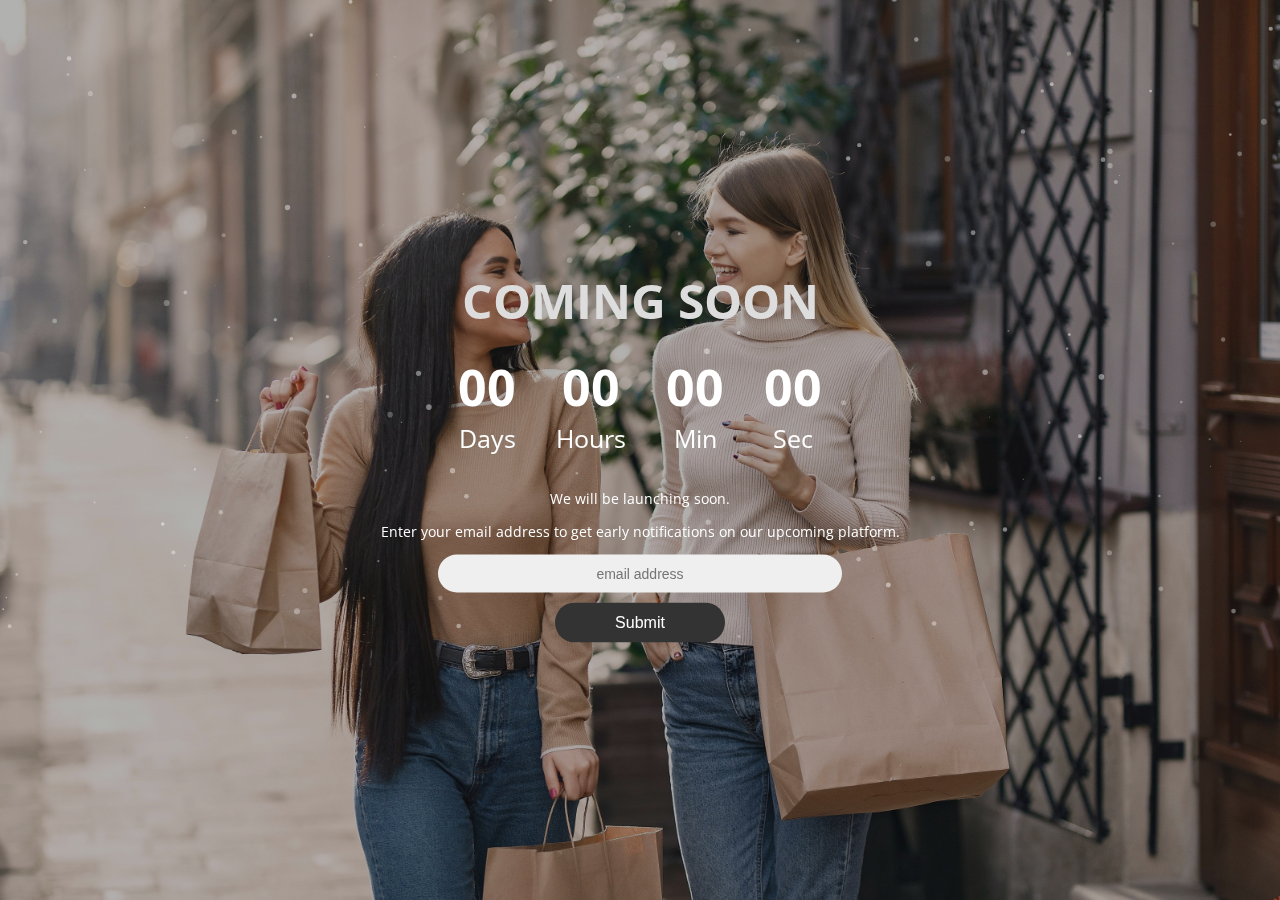
==== index.html @ b689df76 "Updates" ====
<!DOCTYPE html><html lang="en"><head><meta charSet="utf-8"/><meta http-equiv="x-ua-compatible" content="ie=edge"/><meta name="viewport" content="width=device-width, initial-scale=1, shrink-to-fit=no"/><style data-href="/styles.bd97d150b9ee68dac52d.css">@import url(https://fonts.googleapis.com/css?family=Open+Sans);body,html{margin:0;font-family:Open Sans,Helvetica,sans-serif}.bgimg,body,html{height:100%;width:100%}.bgimg{min-height:100vh;background-position:50%;background-size:cover;position:relative;color:#fff;font-size:25px}.topleft{top:0}.bottomleft,.topleft{position:absolute;left:16px}.bottomleft{bottom:0}.middle{position:absolute;top:50%;left:50%;transform:translate(-50%,-50%);text-align:center;width:100%;padding:0 20px;box-sizing:border-box}hr{margin:auto;width:40%}.bg-layout{width:100%;background-color:rgba(0,0,0,.3);display:block;min-height:100vh;height:100%}.h1{color:#ddd;font-size:48px;margin:20px 0;font-weight:700}.brand-logo{width:160px;border-radius:10px}.social_icon_wrapper{margin-top:1%}.social_icon{padding-right:15px;font-size:18px}.social_icon:hover{cursor:pointer}.fa-facebook-f:hover{color:#3b5998}.fa-twitter:hover{color:#1da1f2}.fa-linkedin-in:hover{color:#0077b5}.fa-instagram:hover{color:#e4405f}@media screen and (min-width:400px){.brand-logo{width:200px}}.services{margin-top:20px}.services span{text-transform:uppercase}.c-wrap{display:flex;justify-content:center;position:absolute;background:#dadada;bottom:0;height:auto;top:220px}.c-wrap,.content{width:100%}.content input,.emails{height:36px;border-radius:40px;outline:none;border:0;background:#efefef;text-align:center;width:100%;max-width:400px;display:block;margin:0 auto;font-size:14px}.button,.buttons{cursor:pointer;background-color:#333;color:#fff;padding:10px 0;text-align:center;text-decoration:none;display:inline;font-size:16px;margin:10px 0;border-radius:40px;outline:none;width:170px;border:1px solid transparent}.button:active,.button:focus{border:1px solid #fff}.button-social{background:transparent;border:none;padding:0 8px;transition:all .2s ease-in-out;cursor:pointer;position:relative;top:0}.button-social:hover{position:relative;top:-2px;opacity:.8}.content p{font-size:14px}.button:hover{opacity:.9}.Countdown{margin:10px auto;padding-bottom:20px}.Countdown-col{display:inline-block}.Countdown-col-element{display:inline-block;margin:0 20px;display:flex;flex-direction:column}.Countdown-col-element strong{font-size:50px}</style><meta name="generator" content="Gatsby 2.23.11"/><title data-react-helmet="true">TuShare</title><link data-react-helmet="true" href="//cdn-images.mailchimp.com/embedcode/slim-10_7.css" rel="stylesheet" type="text/css"/><meta data-react-helmet="true" name="description" content="Sample"/><meta data-react-helmet="true" name="keywords" content="sample, something"/><link rel="icon" href="/favicon-32x32.png?v=45cc9064feb52693f29e51f3757d3b09"/><link rel="manifest" href="/manifest.webmanifest"/><meta name="theme-color" content="#663399"/><link rel="apple-touch-icon" sizes="48x48" href="/icons/icon-48x48.png?v=45cc9064feb52693f29e51f3757d3b09"/><link rel="apple-touch-icon" sizes="72x72" href="/icons/icon-72x72.png?v=45cc9064feb52693f29e51f3757d3b09"/><link rel="apple-touch-icon" sizes="96x96" href="/icons/icon-96x96.png?v=45cc9064feb52693f29e51f3757d3b09"/><link rel="apple-touch-icon" sizes="144x144" href="/icons/icon-144x144.png?v=45cc9064feb52693f29e51f3757d3b09"/><link rel="apple-touch-icon" sizes="192x192" href="/icons/icon-192x192.png?v=45cc9064feb52693f29e51f3757d3b09"/><link rel="apple-touch-icon" sizes="256x256" href="/icons/icon-256x256.png?v=45cc9064feb52693f29e51f3757d3b09"/><link rel="apple-touch-icon" sizes="384x384" href="/icons/icon-384x384.png?v=45cc9064feb52693f29e51f3757d3b09"/><link rel="apple-touch-icon" sizes="512x512" href="/icons/icon-512x512.png?v=45cc9064feb52693f29e51f3757d3b09"/><link as="script" rel="preload" href="/webpack-runtime-74cdb63aa7502cb76652.js"/><link as="script" rel="preload" href="/framework-cb7ae778ae1959fc2db8.js"/><link as="script" rel="preload" href="/app-c9fc3df4b4736c177c31.js"/><link as="script" rel="preload" href="/styles-c2fe8482057191dca484.js"/><link as="script" rel="preload" href="/e50e9c162871c1d91fba5ce567a5656e16dc6783-34c7e27d2656dd92c543.js"/><link as="script" rel="preload" href="/component---src-pages-index-js-b660bbace867b52a93fc.js"/><link as="fetch" rel="preload" href="/page-data\index\page-data.json" crossorigin="anonymous"/><link as="fetch" rel="preload" href="/page-data\app-data.json" crossorigin="anonymous"/></head><body><div id="___gatsby"><div style="outline:none" tabindex="-1" id="gatsby-focus-wrapper"><div class="container"><div class="bgimg" style="background-image:url(/static/shopping-together-d38fa1436203c47741b01d737601ee2b.jpg)"><div class="bg-layout"><div class="particles"><canvas style="width:100%;height:100%"></canvas></div><div class="middle"><div class="content"><h1 class="h1">COMING SOON</h1><div class="Countdown"><span class="Countdown-col"><span class="Countdown-col-element"><strong>00</strong><span>Days</span></span></span><span class="Countdown-col"><span class="Countdown-col-element"><strong>00</strong><span>Hours</span></span></span><span class="Countdown-col"><span class="Countdown-col-element"><strong>00</strong><span>Min</span></span></span><span class="Countdown-col"><span class="Countdown-col-element"><strong>00</strong><span>Sec</span></span></span></div><p>We will be launching soon.</p><p>Enter your email address to get early notifications on our upcoming platform.</p><input type="text" name="email" placeholder="email address"/><button class="button">Submit</button><div id="mc_embed_signup"></div></div></div></div></div></div></div><div id="gatsby-announcer" style="position:absolute;top:0;width:1px;height:1px;padding:0;overflow:hidden;clip:rect(0, 0, 0, 0);white-space:nowrap;border:0" aria-live="assertive" aria-atomic="true"></div></div><script id="gatsby-script-loader">/*<![CDATA[*/window.pagePath="/";/*]]>*/</script><script id="gatsby-chunk-mapping">/*<![CDATA[*/window.___chunkMapping={"app":["/app-c9fc3df4b4736c177c31.js"],"component---node-modules-gatsby-plugin-offline-app-shell-js":["/component---node-modules-gatsby-plugin-offline-app-shell-js-fda762d692133a373e8f.js"],"component---src-pages-404-js":["/component---src-pages-404-js-7888895e042e1961de33.js"],"component---src-pages-index-js":["/component---src-pages-index-js-b660bbace867b52a93fc.js"]};/*]]>*/</script><script src="/component---src-pages-index-js-b660bbace867b52a93fc.js" async=""></script><script src="/e50e9c162871c1d91fba5ce567a5656e16dc6783-34c7e27d2656dd92c543.js" async=""></script><script src="/styles-c2fe8482057191dca484.js" async=""></script><script src="/app-c9fc3df4b4736c177c31.js" async=""></script><script src="/framework-cb7ae778ae1959fc2db8.js" async=""></script><script src="/webpack-runtime-74cdb63aa7502cb76652.js" async=""></script></body></html>
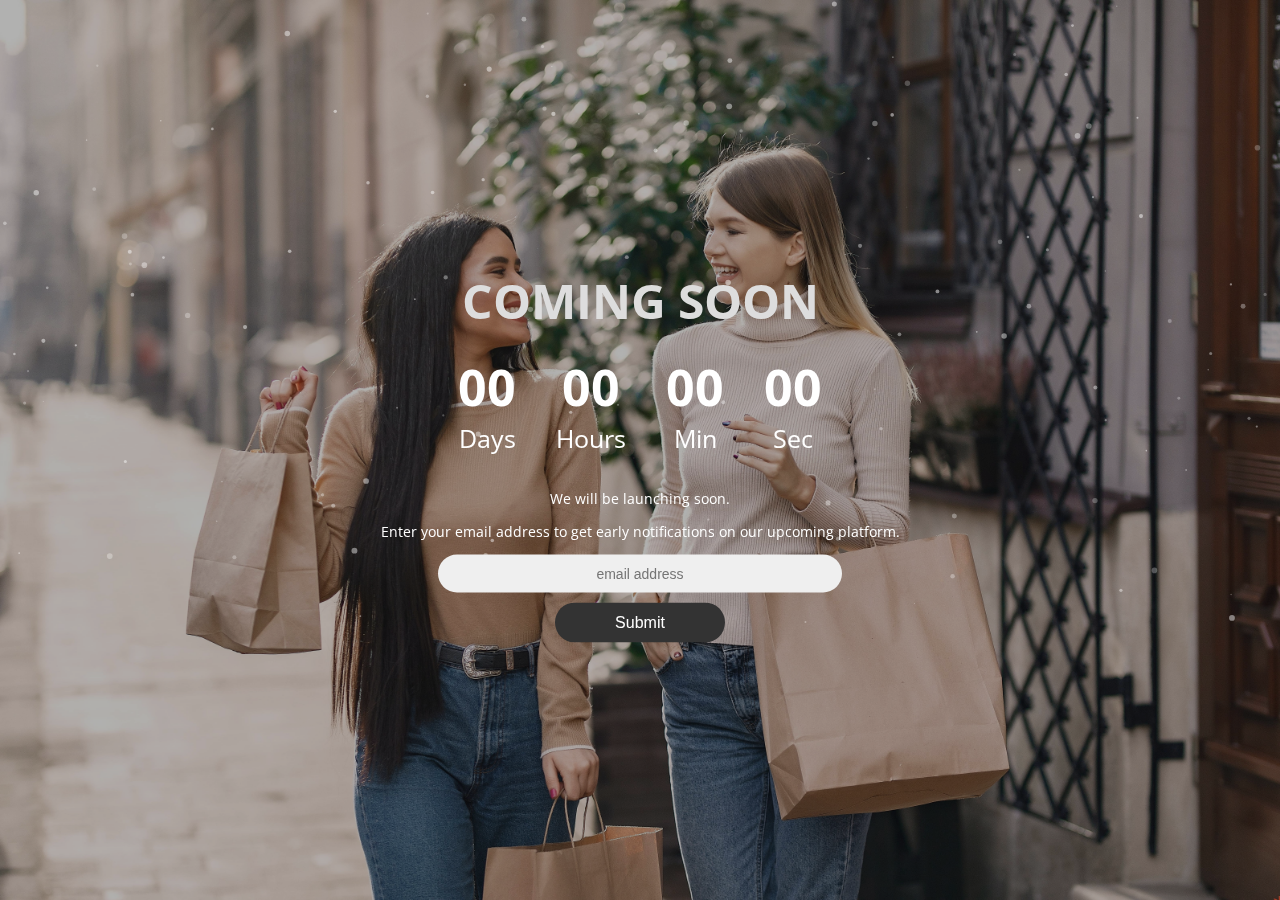
==== commit 6cc46758: "Updates" ====
--- a/index.html
+++ b/index.html
@@ -1 +1 @@
-<!DOCTYPE html><html lang="en"><head><meta charSet="utf-8"/><meta http-equiv="x-ua-compatible" content="ie=edge"/><meta name="viewport" content="width=device-width, initial-scale=1, shrink-to-fit=no"/><style data-href="/styles.bd97d150b9ee68dac52d.css">@import url(https://fonts.googleapis.com/css?family=Open+Sans);body,html{margin:0;font-family:Open Sans,Helvetica,sans-serif}.bgimg,body,html{height:100%;width:100%}.bgimg{min-height:100vh;background-position:50%;background-size:cover;position:relative;color:#fff;font-size:25px}.topleft{top:0}.bottomleft,.topleft{position:absolute;left:16px}.bottomleft{bottom:0}.middle{position:absolute;top:50%;left:50%;transform:translate(-50%,-50%);text-align:center;width:100%;padding:0 20px;box-sizing:border-box}hr{margin:auto;width:40%}.bg-layout{width:100%;background-color:rgba(0,0,0,.3);display:block;min-height:100vh;height:100%}.h1{color:#ddd;font-size:48px;margin:20px 0;font-weight:700}.brand-logo{width:160px;border-radius:10px}.social_icon_wrapper{margin-top:1%}.social_icon{padding-right:15px;font-size:18px}.social_icon:hover{cursor:pointer}.fa-facebook-f:hover{color:#3b5998}.fa-twitter:hover{color:#1da1f2}.fa-linkedin-in:hover{color:#0077b5}.fa-instagram:hover{color:#e4405f}@media screen and (min-width:400px){.brand-logo{width:200px}}.services{margin-top:20px}.services span{text-transform:uppercase}.c-wrap{display:flex;justify-content:center;position:absolute;background:#dadada;bottom:0;height:auto;top:220px}.c-wrap,.content{width:100%}.content input,.emails{height:36px;border-radius:40px;outline:none;border:0;background:#efefef;text-align:center;width:100%;max-width:400px;display:block;margin:0 auto;font-size:14px}.button,.buttons{cursor:pointer;background-color:#333;color:#fff;padding:10px 0;text-align:center;text-decoration:none;display:inline;font-size:16px;margin:10px 0;border-radius:40px;outline:none;width:170px;border:1px solid transparent}.button:active,.button:focus{border:1px solid #fff}.button-social{background:transparent;border:none;padding:0 8px;transition:all .2s ease-in-out;cursor:pointer;position:relative;top:0}.button-social:hover{position:relative;top:-2px;opacity:.8}.content p{font-size:14px}.button:hover{opacity:.9}.Countdown{margin:10px auto;padding-bottom:20px}.Countdown-col{display:inline-block}.Countdown-col-element{display:inline-block;margin:0 20px;display:flex;flex-direction:column}.Countdown-col-element strong{font-size:50px}</style><meta name="generator" content="Gatsby 2.23.11"/><title data-react-helmet="true">TuShare</title><link data-react-helmet="true" href="//cdn-images.mailchimp.com/embedcode/slim-10_7.css" rel="stylesheet" type="text/css"/><meta data-react-helmet="true" name="description" content="Sample"/><meta data-react-helmet="true" name="keywords" content="sample, something"/><link rel="icon" href="/favicon-32x32.png?v=45cc9064feb52693f29e51f3757d3b09"/><link rel="manifest" href="/manifest.webmanifest"/><meta name="theme-color" content="#663399"/><link rel="apple-touch-icon" sizes="48x48" href="/icons/icon-48x48.png?v=45cc9064feb52693f29e51f3757d3b09"/><link rel="apple-touch-icon" sizes="72x72" href="/icons/icon-72x72.png?v=45cc9064feb52693f29e51f3757d3b09"/><link rel="apple-touch-icon" sizes="96x96" href="/icons/icon-96x96.png?v=45cc9064feb52693f29e51f3757d3b09"/><link rel="apple-touch-icon" sizes="144x144" href="/icons/icon-144x144.png?v=45cc9064feb52693f29e51f3757d3b09"/><link rel="apple-touch-icon" sizes="192x192" href="/icons/icon-192x192.png?v=45cc9064feb52693f29e51f3757d3b09"/><link rel="apple-touch-icon" sizes="256x256" href="/icons/icon-256x256.png?v=45cc9064feb52693f29e51f3757d3b09"/><link rel="apple-touch-icon" sizes="384x384" href="/icons/icon-384x384.png?v=45cc9064feb52693f29e51f3757d3b09"/><link rel="apple-touch-icon" sizes="512x512" href="/icons/icon-512x512.png?v=45cc9064feb52693f29e51f3757d3b09"/><link as="script" rel="preload" href="/webpack-runtime-74cdb63aa7502cb76652.js"/><link as="script" rel="preload" href="/framework-cb7ae778ae1959fc2db8.js"/><link as="script" rel="preload" href="/app-c9fc3df4b4736c177c31.js"/><link as="script" rel="preload" href="/styles-c2fe8482057191dca484.js"/><link as="script" rel="preload" href="/e50e9c162871c1d91fba5ce567a5656e16dc6783-34c7e27d2656dd92c543.js"/><link as="script" rel="preload" href="/component---src-pages-index-js-b660bbace867b52a93fc.js"/><link as="fetch" rel="preload" href="/page-data\index\page-data.json" crossorigin="anonymous"/><link as="fetch" rel="preload" href="/page-data\app-data.json" crossorigin="anonymous"/></head><body><div id="___gatsby"><div style="outline:none" tabindex="-1" id="gatsby-focus-wrapper"><div class="container"><div class="bgimg" style="background-image:url(/static/shopping-together-d38fa1436203c47741b01d737601ee2b.jpg)"><div class="bg-layout"><div class="particles"><canvas style="width:100%;height:100%"></canvas></div><div class="middle"><div class="content"><h1 class="h1">COMING SOON</h1><div class="Countdown"><span class="Countdown-col"><span class="Countdown-col-element"><strong>00</strong><span>Days</span></span></span><span class="Countdown-col"><span class="Countdown-col-element"><strong>00</strong><span>Hours</span></span></span><span class="Countdown-col"><span class="Countdown-col-element"><strong>00</strong><span>Min</span></span></span><span class="Countdown-col"><span class="Countdown-col-element"><strong>00</strong><span>Sec</span></span></span></div><p>We will be launching soon.</p><p>Enter your email address to get early notifications on our upcoming platform.</p><input type="text" name="email" placeholder="email address"/><button class="button">Submit</button><div id="mc_embed_signup"></div></div></div></div></div></div></div><div id="gatsby-announcer" style="position:absolute;top:0;width:1px;height:1px;padding:0;overflow:hidden;clip:rect(0, 0, 0, 0);white-space:nowrap;border:0" aria-live="assertive" aria-atomic="true"></div></div><script id="gatsby-script-loader">/*<![CDATA[*/window.pagePath="/";/*]]>*/</script><script id="gatsby-chunk-mapping">/*<![CDATA[*/window.___chunkMapping={"app":["/app-c9fc3df4b4736c177c31.js"],"component---node-modules-gatsby-plugin-offline-app-shell-js":["/component---node-modules-gatsby-plugin-offline-app-shell-js-fda762d692133a373e8f.js"],"component---src-pages-404-js":["/component---src-pages-404-js-7888895e042e1961de33.js"],"component---src-pages-index-js":["/component---src-pages-index-js-b660bbace867b52a93fc.js"]};/*]]>*/</script><script src="/component---src-pages-index-js-b660bbace867b52a93fc.js" async=""></script><script src="/e50e9c162871c1d91fba5ce567a5656e16dc6783-34c7e27d2656dd92c543.js" async=""></script><script src="/styles-c2fe8482057191dca484.js" async=""></script><script src="/app-c9fc3df4b4736c177c31.js" async=""></script><script src="/framework-cb7ae778ae1959fc2db8.js" async=""></script><script src="/webpack-runtime-74cdb63aa7502cb76652.js" async=""></script></body></html>+<!DOCTYPE html><html lang="en"><head><meta charSet="utf-8"/><meta http-equiv="x-ua-compatible" content="ie=edge"/><meta name="viewport" content="width=device-width, initial-scale=1, shrink-to-fit=no"/><style data-href="/styles.bd97d150b9ee68dac52d.css">@import url(https://fonts.googleapis.com/css?family=Open+Sans);body,html{margin:0;font-family:Open Sans,Helvetica,sans-serif}.bgimg,body,html{height:100%;width:100%}.bgimg{min-height:100vh;background-position:50%;background-size:cover;position:relative;color:#fff;font-size:25px}.topleft{top:0}.bottomleft,.topleft{position:absolute;left:16px}.bottomleft{bottom:0}.middle{position:absolute;top:50%;left:50%;transform:translate(-50%,-50%);text-align:center;width:100%;padding:0 20px;box-sizing:border-box}hr{margin:auto;width:40%}.bg-layout{width:100%;background-color:rgba(0,0,0,.3);display:block;min-height:100vh;height:100%}.h1{color:#ddd;font-size:48px;margin:20px 0;font-weight:700}.brand-logo{width:160px;border-radius:10px}.social_icon_wrapper{margin-top:1%}.social_icon{padding-right:15px;font-size:18px}.social_icon:hover{cursor:pointer}.fa-facebook-f:hover{color:#3b5998}.fa-twitter:hover{color:#1da1f2}.fa-linkedin-in:hover{color:#0077b5}.fa-instagram:hover{color:#e4405f}@media screen and (min-width:400px){.brand-logo{width:200px}}.services{margin-top:20px}.services span{text-transform:uppercase}.c-wrap{display:flex;justify-content:center;position:absolute;background:#dadada;bottom:0;height:auto;top:220px}.c-wrap,.content{width:100%}.content input,.emails{height:36px;border-radius:40px;outline:none;border:0;background:#efefef;text-align:center;width:100%;max-width:400px;display:block;margin:0 auto;font-size:14px}.button,.buttons{cursor:pointer;background-color:#333;color:#fff;padding:10px 0;text-align:center;text-decoration:none;display:inline;font-size:16px;margin:10px 0;border-radius:40px;outline:none;width:170px;border:1px solid transparent}.button:active,.button:focus{border:1px solid #fff}.button-social{background:transparent;border:none;padding:0 8px;transition:all .2s ease-in-out;cursor:pointer;position:relative;top:0}.button-social:hover{position:relative;top:-2px;opacity:.8}.content p{font-size:14px}.button:hover{opacity:.9}.Countdown{margin:10px auto;padding-bottom:20px}.Countdown-col{display:inline-block}.Countdown-col-element{display:inline-block;margin:0 20px;display:flex;flex-direction:column}.Countdown-col-element strong{font-size:50px}</style><meta name="generator" content="Gatsby 2.23.11"/><title data-react-helmet="true">TuShare</title><link data-react-helmet="true" href="//cdn-images.mailchimp.com/embedcode/slim-10_7.css" rel="stylesheet" type="text/css"/><meta data-react-helmet="true" name="description" content="Sample"/><meta data-react-helmet="true" name="keywords" content="sample, something"/><link rel="icon" href="/favicon-32x32.png?v=45cc9064feb52693f29e51f3757d3b09"/><link rel="manifest" href="/manifest.webmanifest"/><meta name="theme-color" content="#663399"/><link rel="apple-touch-icon" sizes="48x48" href="/icons/icon-48x48.png?v=45cc9064feb52693f29e51f3757d3b09"/><link rel="apple-touch-icon" sizes="72x72" href="/icons/icon-72x72.png?v=45cc9064feb52693f29e51f3757d3b09"/><link rel="apple-touch-icon" sizes="96x96" href="/icons/icon-96x96.png?v=45cc9064feb52693f29e51f3757d3b09"/><link rel="apple-touch-icon" sizes="144x144" href="/icons/icon-144x144.png?v=45cc9064feb52693f29e51f3757d3b09"/><link rel="apple-touch-icon" sizes="192x192" href="/icons/icon-192x192.png?v=45cc9064feb52693f29e51f3757d3b09"/><link rel="apple-touch-icon" sizes="256x256" href="/icons/icon-256x256.png?v=45cc9064feb52693f29e51f3757d3b09"/><link rel="apple-touch-icon" sizes="384x384" href="/icons/icon-384x384.png?v=45cc9064feb52693f29e51f3757d3b09"/><link rel="apple-touch-icon" sizes="512x512" href="/icons/icon-512x512.png?v=45cc9064feb52693f29e51f3757d3b09"/><link as="script" rel="preload" href="/webpack-runtime-6e5d653bdb819ff4d993.js"/><link as="script" rel="preload" href="/framework-7b55e36610e7851972f0.js"/><link as="script" rel="preload" href="/app-3a4b47c67444d1fc1cdb.js"/><link as="script" rel="preload" href="/styles-c2fe8482057191dca484.js"/><link as="script" rel="preload" href="/8673774c-4b9b88bcaba200db61fb.js"/><link as="script" rel="preload" href="/e50e9c162871c1d91fba5ce567a5656e16dc6783-34c7e27d2656dd92c543.js"/><link as="script" rel="preload" href="/component---src-pages-index-js-3b4358770013cf510a4d.js"/><link as="fetch" rel="preload" href="/page-data\index\page-data.json" crossorigin="anonymous"/><link as="fetch" rel="preload" href="/page-data\app-data.json" crossorigin="anonymous"/></head><body><div id="___gatsby"><div style="outline:none" tabindex="-1" id="gatsby-focus-wrapper"><div class="container"><div class="bgimg" style="background-image:url(/static/shopping-together-d38fa1436203c47741b01d737601ee2b.jpg)"><div class="bg-layout"><div class="particles"><canvas style="width:100%;height:100%"></canvas></div><div class="middle"><div class="content"><h1 class="h1">COMING SOON</h1><div class="Countdown"><span class="Countdown-col"><span class="Countdown-col-element"><strong>00</strong><span>Days</span></span></span><span class="Countdown-col"><span class="Countdown-col-element"><strong>00</strong><span>Hours</span></span></span><span class="Countdown-col"><span class="Countdown-col-element"><strong>00</strong><span>Min</span></span></span><span class="Countdown-col"><span class="Countdown-col-element"><strong>00</strong><span>Sec</span></span></span></div><p>We will be launching soon.</p><p>Enter your email address to get early notifications on our upcoming platform.</p><div><input type="text" name="email" placeholder="email address" value=""/><button class="button">Submit</button></div><div id="mc_embed_signup"></div></div></div></div></div></div></div><div id="gatsby-announcer" style="position:absolute;top:0;width:1px;height:1px;padding:0;overflow:hidden;clip:rect(0, 0, 0, 0);white-space:nowrap;border:0" aria-live="assertive" aria-atomic="true"></div></div><script id="gatsby-script-loader">/*<![CDATA[*/window.pagePath="/";/*]]>*/</script><script id="gatsby-chunk-mapping">/*<![CDATA[*/window.___chunkMapping={"app":["/app-3a4b47c67444d1fc1cdb.js"],"component---node-modules-gatsby-plugin-offline-app-shell-js":["/component---node-modules-gatsby-plugin-offline-app-shell-js-d731f33f2b184998b449.js"],"component---src-pages-404-js":["/component---src-pages-404-js-fd5a797a9e5fee272544.js"],"component---src-pages-index-js":["/component---src-pages-index-js-3b4358770013cf510a4d.js"]};/*]]>*/</script><script src="/component---src-pages-index-js-3b4358770013cf510a4d.js" async=""></script><script src="/e50e9c162871c1d91fba5ce567a5656e16dc6783-34c7e27d2656dd92c543.js" async=""></script><script src="/8673774c-4b9b88bcaba200db61fb.js" async=""></script><script src="/styles-c2fe8482057191dca484.js" async=""></script><script src="/app-3a4b47c67444d1fc1cdb.js" async=""></script><script src="/framework-7b55e36610e7851972f0.js" async=""></script><script src="/webpack-runtime-6e5d653bdb819ff4d993.js" async=""></script></body></html>